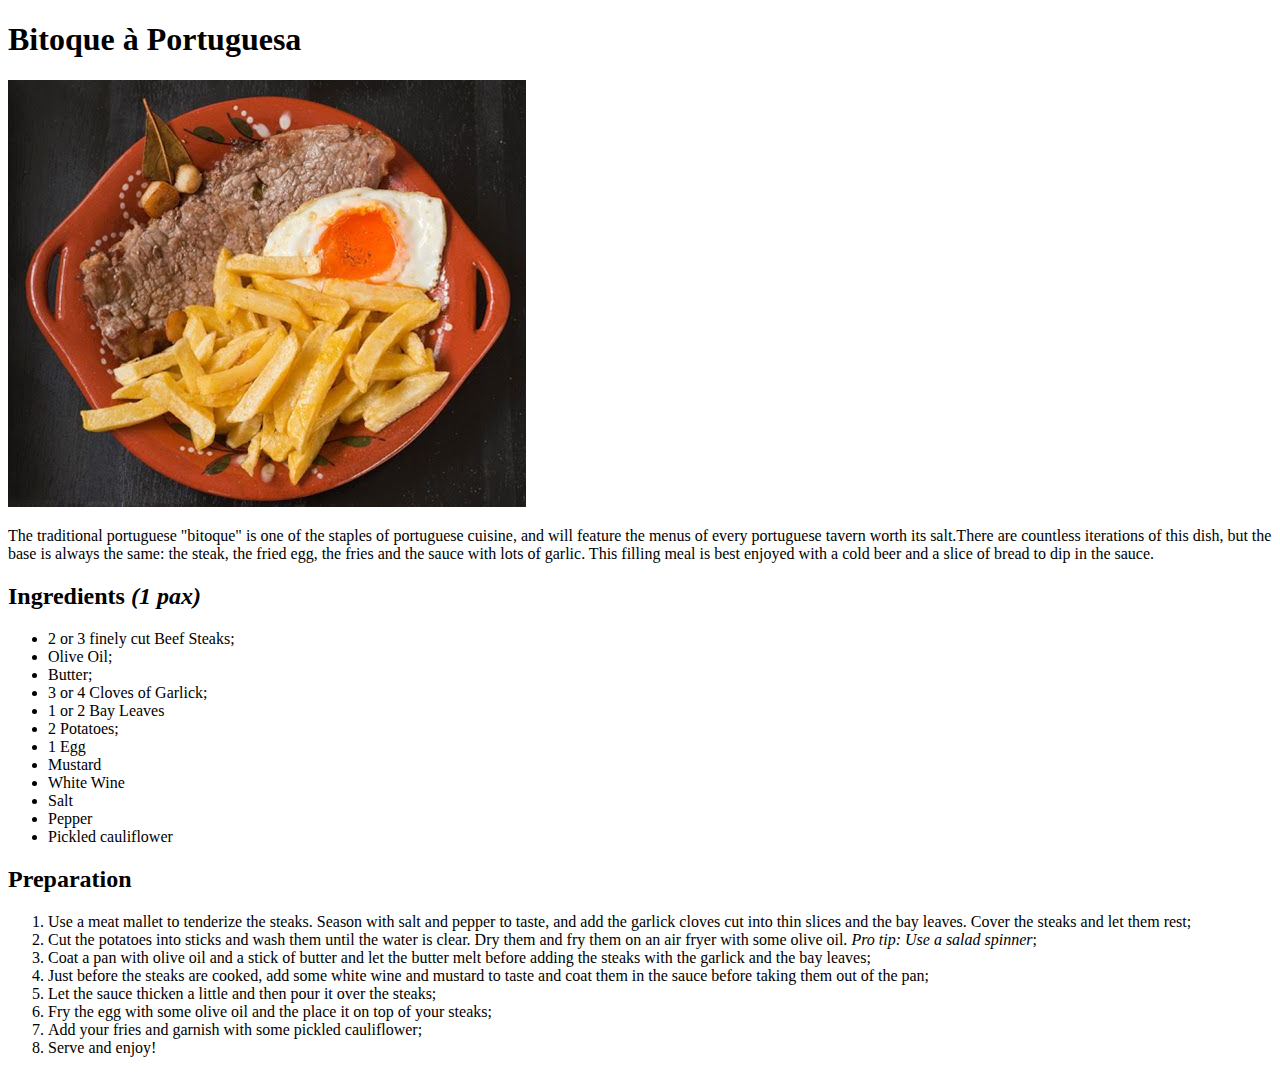
==== recipes/bitoque.html @ f0ad7955 "Edit index.html and pataniscas.html. Add bitoque.html and bitoque.jpg." ====
<!DOCTYPE html>
<html lang="en">
    <head>
        <meta charset="utf-8">
        <title>Odin Recipes | Bitoque à Portuguesa</title>
    </head>
    <body>
        <h1>Bitoque à Portuguesa</h1>
        <img src="../images/bitoque.jpg" alt="Bitoque à Portuguesa" height="427" width="518">
        <p>The traditional portuguese "bitoque" is one of the staples of portuguese cuisine, and will feature the menus of every portuguese tavern worth its salt.There are countless iterations of this dish, but the base is always the same: the steak, the fried egg, the fries and the sauce with lots of garlic. This filling meal is best enjoyed with a cold beer and a slice of bread to dip in the sauce.</p>
        <h2>Ingredients <em>(1 pax)</em></h2>
        <ul>
            <li>2 or 3 finely cut Beef Steaks;</li>
            <li>Olive Oil;</li>
            <li>Butter;</li>
            <li>3 or 4 Cloves of Garlick;</li>
            <li>1 or 2 Bay Leaves</li>
            <li>2 Potatoes;</li>
            <li>1 Egg</li>
            <li>Mustard</li>
            <li>White Wine</li>
            <li>Salt</li>
            <li>Pepper</li>
            <li>Pickled cauliflower</li>
        </ul>
        <h2>Preparation</h2>
        <ol>
            <li>Use a meat mallet to tenderize the steaks. Season with salt and pepper to taste, and add the garlick cloves cut into thin slices and the bay leaves. Cover the steaks and let them rest;</li>
            <li>Cut the potatoes into sticks and wash them until the water is clear. Dry them and fry them on an air fryer with some olive oil. <em>Pro tip: Use a salad spinner</em>;</li>
            <li>Coat a pan with olive oil and a stick of butter and let the butter melt before adding the steaks with the garlick and the bay leaves;</li>
            <li>Just before the steaks are cooked, add some white wine and mustard to taste and coat them in the sauce before taking them out of the pan;</li>
            <li>Let the sauce thicken a little and then pour it over the steaks;</li>
            <li>Fry the egg with some olive oil and the place it on top of your steaks;</li>
            <li>Add your fries and garnish with some pickled cauliflower;</li>
            <li>Serve and enjoy!</li>
        </ol>
    </body>
</html>
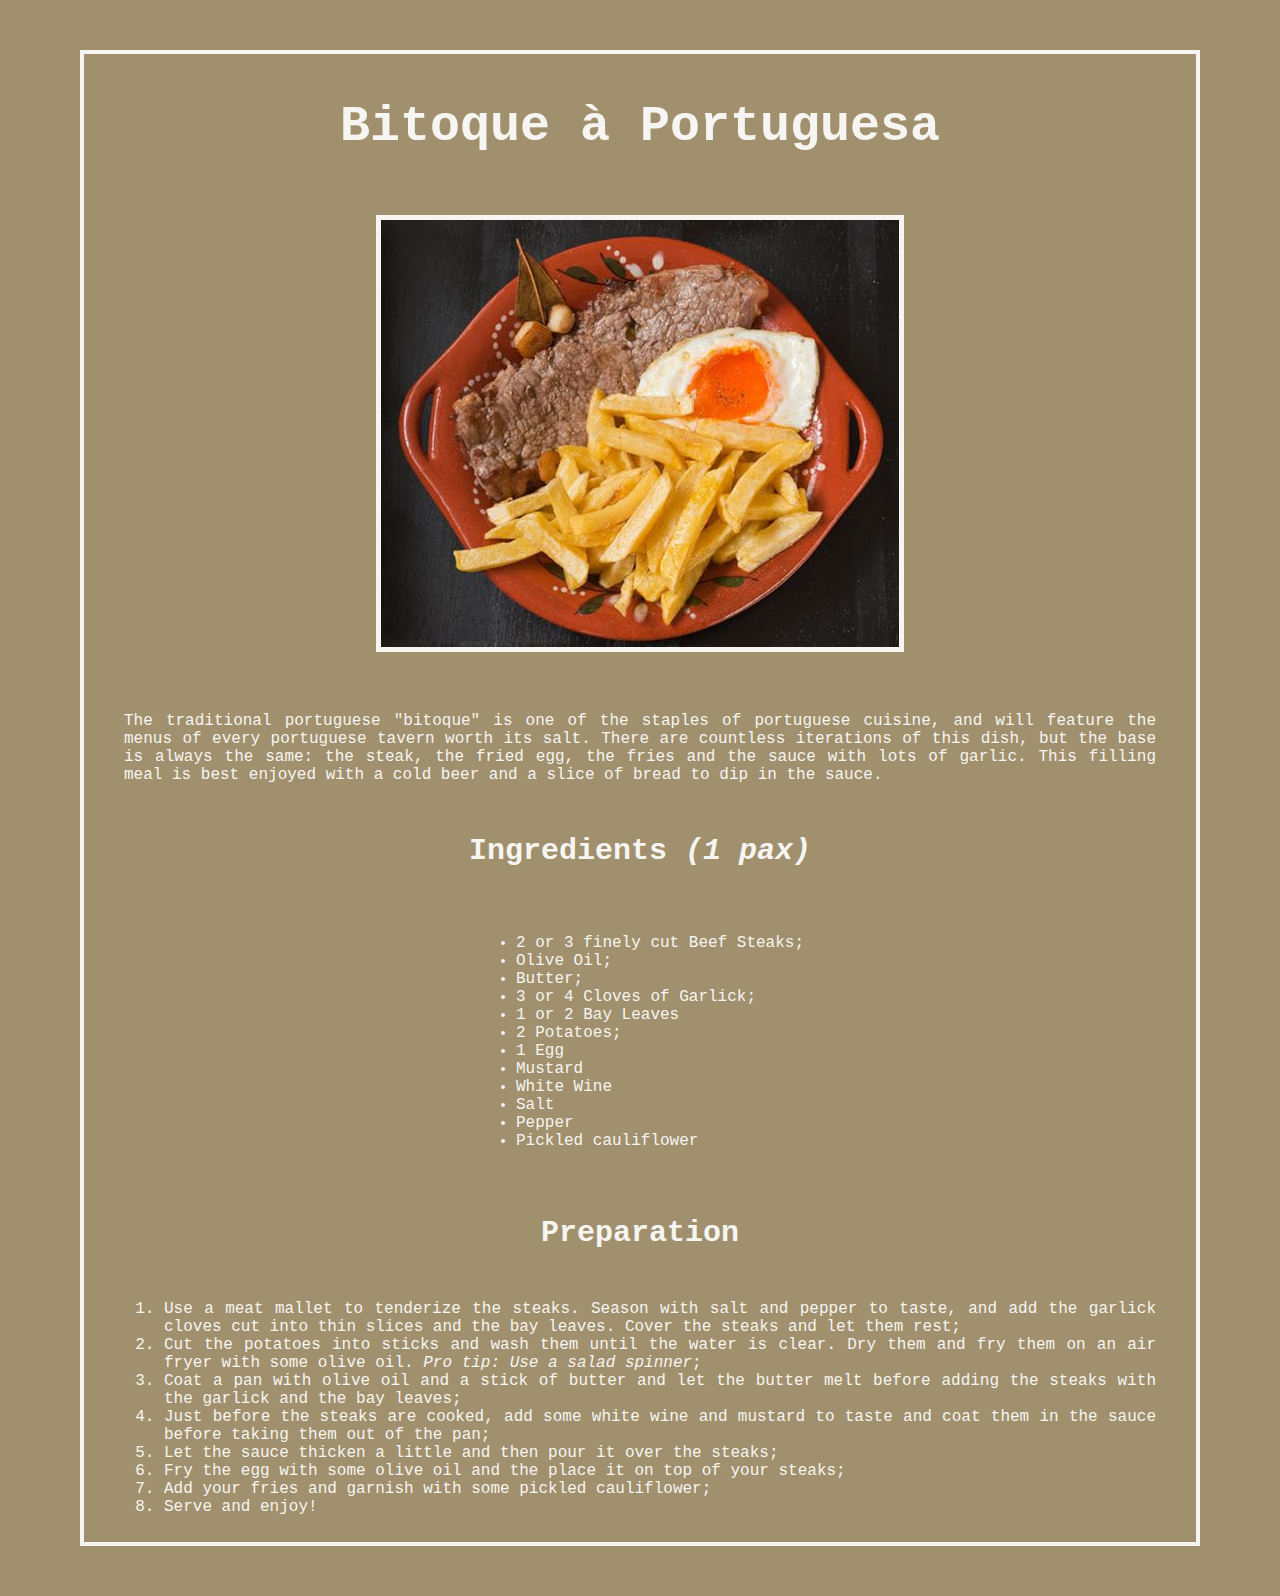
==== commit e287830b: "Add styles.css and edit bitoque.html, pataniscas.html and styles.css" ====
--- a/recipes/bitoque.html
+++ b/recipes/bitoque.html
@@ -3,27 +3,30 @@
     <head>
         <meta charset="utf-8">
         <title>Odin Recipes | Bitoque à Portuguesa</title>
+        <link rel="stylesheet" href="../styles.css">
     </head>
     <body>
-        <h1>Bitoque à Portuguesa</h1>
-        <img src="../images/bitoque.jpg" alt="Bitoque à Portuguesa" height="427" width="518">
-        <p>The traditional portuguese "bitoque" is one of the staples of portuguese cuisine, and will feature the menus of every portuguese tavern worth its salt.There are countless iterations of this dish, but the base is always the same: the steak, the fried egg, the fries and the sauce with lots of garlic. This filling meal is best enjoyed with a cold beer and a slice of bread to dip in the sauce.</p>
-        <h2>Ingredients <em>(1 pax)</em></h2>
-        <ul>
-            <li>2 or 3 finely cut Beef Steaks;</li>
-            <li>Olive Oil;</li>
-            <li>Butter;</li>
-            <li>3 or 4 Cloves of Garlick;</li>
-            <li>1 or 2 Bay Leaves</li>
-            <li>2 Potatoes;</li>
-            <li>1 Egg</li>
-            <li>Mustard</li>
-            <li>White Wine</li>
-            <li>Salt</li>
-            <li>Pepper</li>
-            <li>Pickled cauliflower</li>
-        </ul>
-        <h2>Preparation</h2>
+        <h1 class="title">Bitoque à Portuguesa</h1>
+        <img src="../images/bitoque.jpg" alt="Bitoque à Portuguesa" height="427" width="518" class="pic">
+        <p>The traditional portuguese "bitoque" is one of the staples of portuguese cuisine, and will feature the menus of every portuguese tavern worth its salt. There are countless iterations of this dish, but the base is always the same: the steak, the fried egg, the fries and the sauce with lots of garlic. This filling meal is best enjoyed with a cold beer and a slice of bread to dip in the sauce.</p>
+        <h2 class="sub-title">Ingredients <em>(1 pax)</em></h2>
+        <div class="ingredients">
+            <ul class="list">
+                <li>2 or 3 finely cut Beef Steaks;</li>
+                <li>Olive Oil;</li>
+                <li>Butter;</li>
+                <li>3 or 4 Cloves of Garlick;</li>
+                <li>1 or 2 Bay Leaves</li>
+                <li>2 Potatoes;</li>
+                <li>1 Egg</li>
+                <li>Mustard</li>
+                <li>White Wine</li>
+                <li>Salt</li>
+                <li>Pepper</li>
+                <li>Pickled cauliflower</li> 
+            </ul>
+        </div>
+        <h2 class="sub-title">Preparation</h2>
         <ol>
             <li>Use a meat mallet to tenderize the steaks. Season with salt and pepper to taste, and add the garlick cloves cut into thin slices and the bay leaves. Cover the steaks and let them rest;</li>
             <li>Cut the potatoes into sticks and wash them until the water is clear. Dry them and fry them on an air fryer with some olive oil. <em>Pro tip: Use a salad spinner</em>;</li>
--- a/styles.css
+++ b/styles.css
@@ -0,0 +1,34 @@
+body {
+    background: rgb(160, 144, 109);
+    color: rgb(247, 245, 241);
+    font-family: "Courier New";
+    margin: 50px 80px;
+    padding: 10px 40px;
+    border: 4px solid rgb(247, 245, 241);
+    text-align: justify
+}
+
+.title {
+    text-align: center;
+    font-size: 50px;
+}
+.sub-title {
+    text-align: center;
+    margin: 50px auto;
+    font-size: 30px;
+}
+
+.ingredients {
+    text-align: center;
+}
+
+.list {
+    display: inline-block;
+    text-align: left;
+}
+
+.pic {
+    display: block;
+    border: 5px solid rgb(247, 245, 241);
+    margin: 60px auto;
+}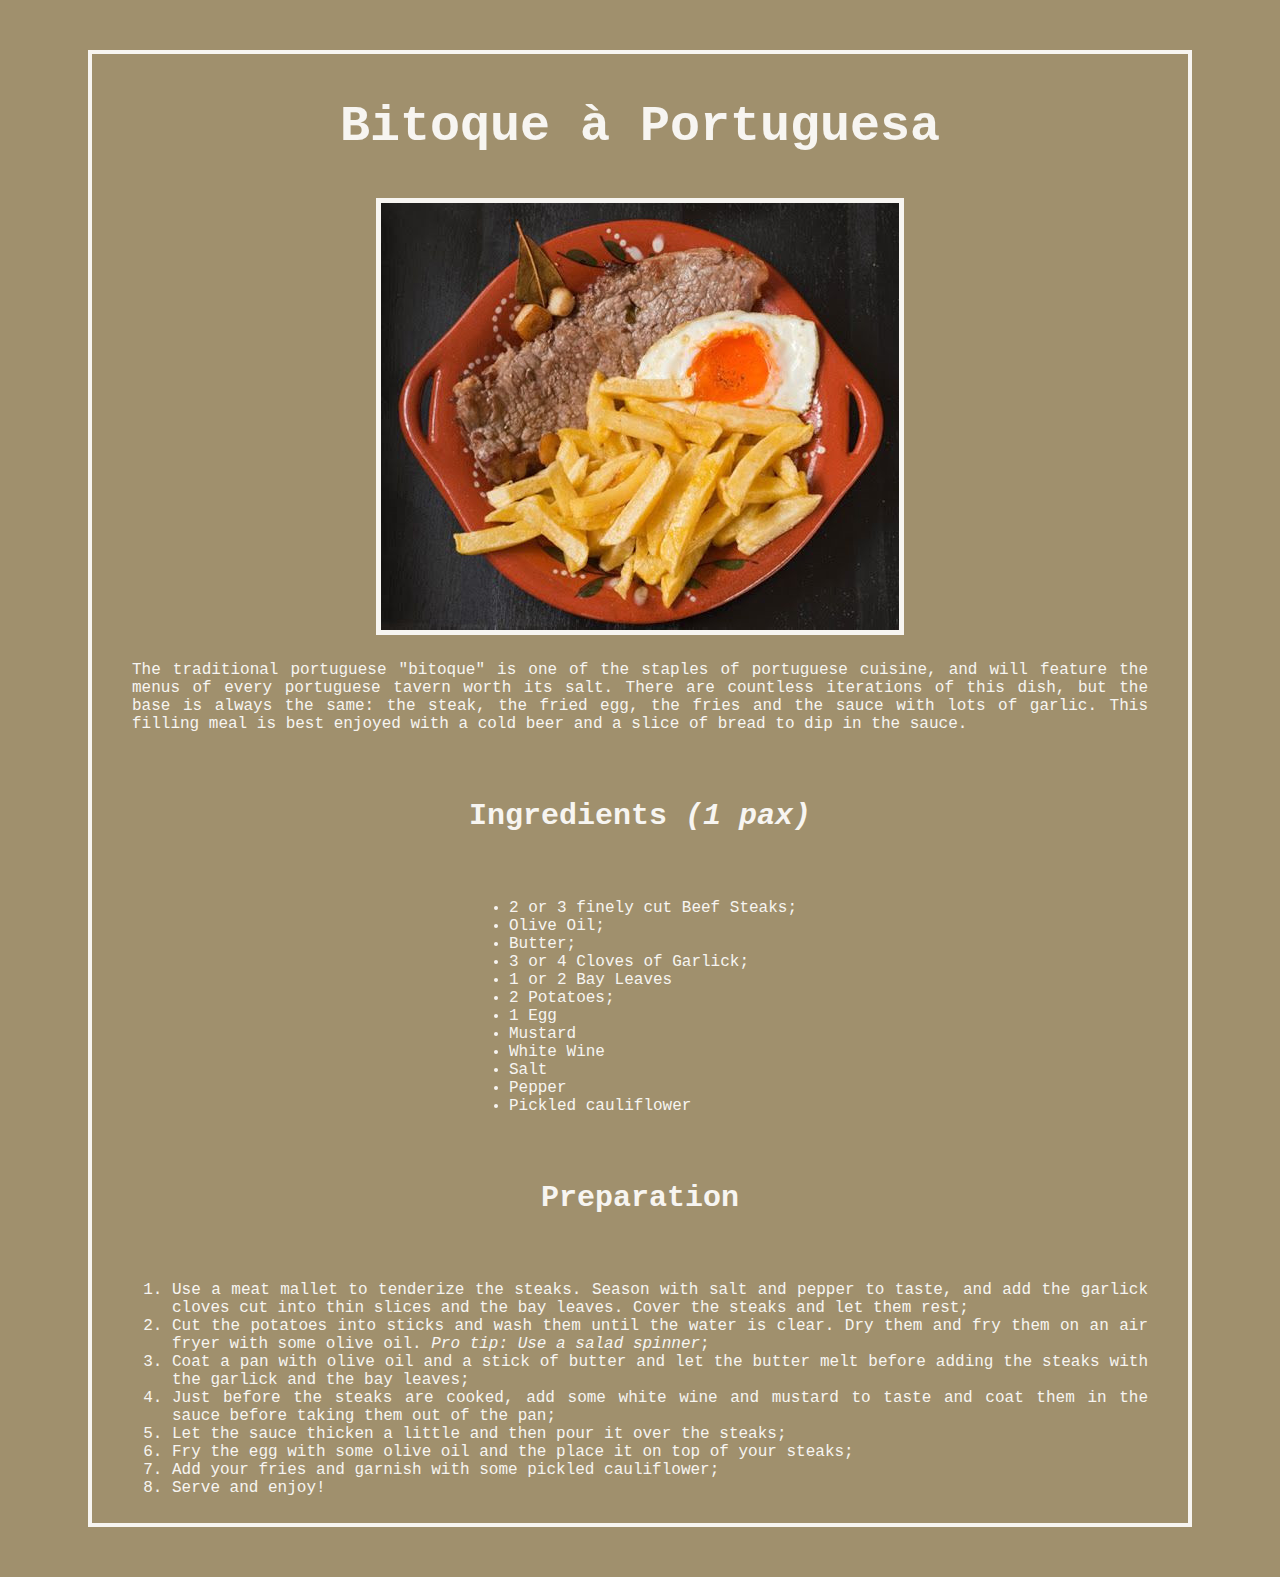
==== commit cc176c94: "Edit styles.css, pataniscas.html and bitoque.html with flexbox" ====
--- a/recipes/bitoque.html
+++ b/recipes/bitoque.html
@@ -1,41 +1,57 @@
 <!DOCTYPE html>
 <html lang="en">
+
     <head>
+
         <meta charset="utf-8">
         <title>Odin Recipes | Bitoque à Portuguesa</title>
         <link rel="stylesheet" href="../styles.css">
+
     </head>
+
     <body>
-        <h1 class="title">Bitoque à Portuguesa</h1>
-        <img src="../images/bitoque.jpg" alt="Bitoque à Portuguesa" height="427" width="518" class="pic">
-        <p>The traditional portuguese "bitoque" is one of the staples of portuguese cuisine, and will feature the menus of every portuguese tavern worth its salt. There are countless iterations of this dish, but the base is always the same: the steak, the fried egg, the fries and the sauce with lots of garlic. This filling meal is best enjoyed with a cold beer and a slice of bread to dip in the sauce.</p>
-        <h2 class="sub-title">Ingredients <em>(1 pax)</em></h2>
-        <div class="ingredients">
-            <ul class="list">
-                <li>2 or 3 finely cut Beef Steaks;</li>
-                <li>Olive Oil;</li>
-                <li>Butter;</li>
-                <li>3 or 4 Cloves of Garlick;</li>
-                <li>1 or 2 Bay Leaves</li>
-                <li>2 Potatoes;</li>
-                <li>1 Egg</li>
-                <li>Mustard</li>
-                <li>White Wine</li>
-                <li>Salt</li>
-                <li>Pepper</li>
-                <li>Pickled cauliflower</li> 
-            </ul>
+
+        <div class="main-container">
+            <div class="description-container">
+                <h1 class="title">Bitoque à Portuguesa</h1>
+                <img src="../images/bitoque.jpg" alt="Bitoque à Portuguesa" height="427" width="518" class="pic">
+                <p class="desc">The traditional portuguese "bitoque" is one of the staples of portuguese cuisine, and will feature the menus of every portuguese tavern worth its salt. There are countless iterations of this dish, but the base is always the same: the steak, the fried egg, the fries and the sauce with lots of garlic. This filling meal is best enjoyed with a cold beer and a slice of bread to dip in the sauce.</p>
+            </div>
+        
+            <div class="ingredients-container">
+                <h2 class="sub-title">Ingredients <em>(1 pax)</em></h2>
+                <div class="ingredients">
+                    <ul class="list">
+                        <li>2 or 3 finely cut Beef Steaks;</li>
+                        <li>Olive Oil;</li>
+                        <li>Butter;</li>
+                        <li>3 or 4 Cloves of Garlick;</li>
+                        <li>1 or 2 Bay Leaves</li>
+                        <li>2 Potatoes;</li>
+                        <li>1 Egg</li>
+                        <li>Mustard</li>
+                        <li>White Wine</li>
+                        <li>Salt</li>
+                        <li>Pepper</li>
+                        <li>Pickled cauliflower</li> 
+                    </ul>
+                </div>
+            </div>
+        
+            <div class="steps-container">
+                <h2 class="sub-title">Preparation</h2>
+                <ol class="steps">
+                    <li>Use a meat mallet to tenderize the steaks. Season with salt and pepper to taste, and add the garlick cloves cut into thin slices and the bay leaves. Cover the steaks and let them rest;</li>
+                    <li>Cut the potatoes into sticks and wash them until the water is clear. Dry them and fry them on an air fryer with some olive oil. <em>Pro tip: Use a salad spinner</em>;</li>
+                    <li>Coat a pan with olive oil and a stick of butter and let the butter melt before adding the steaks with the garlick and the bay leaves;</li>
+                    <li>Just before the steaks are cooked, add some white wine and mustard to taste and coat them in the sauce before taking them out of the pan;</li>
+                    <li>Let the sauce thicken a little and then pour it over the steaks;</li>
+                    <li>Fry the egg with some olive oil and the place it on top of your steaks;</li>
+                    <li>Add your fries and garnish with some pickled cauliflower;</li>
+                    <li>Serve and enjoy!</li>
+                </ol>
+            </div>
         </div>
-        <h2 class="sub-title">Preparation</h2>
-        <ol>
-            <li>Use a meat mallet to tenderize the steaks. Season with salt and pepper to taste, and add the garlick cloves cut into thin slices and the bay leaves. Cover the steaks and let them rest;</li>
-            <li>Cut the potatoes into sticks and wash them until the water is clear. Dry them and fry them on an air fryer with some olive oil. <em>Pro tip: Use a salad spinner</em>;</li>
-            <li>Coat a pan with olive oil and a stick of butter and let the butter melt before adding the steaks with the garlick and the bay leaves;</li>
-            <li>Just before the steaks are cooked, add some white wine and mustard to taste and coat them in the sauce before taking them out of the pan;</li>
-            <li>Let the sauce thicken a little and then pour it over the steaks;</li>
-            <li>Fry the egg with some olive oil and the place it on top of your steaks;</li>
-            <li>Add your fries and garnish with some pickled cauliflower;</li>
-            <li>Serve and enjoy!</li>
-        </ol>
+
     </body>
 </html>--- a/styles.css
+++ b/styles.css
@@ -2,20 +2,43 @@
     background: rgb(160, 144, 109);
     color: rgb(247, 245, 241);
     font-family: "Courier New";
+}
+
+.main-container {
+    display:flex;
     margin: 50px 80px;
     padding: 10px 40px;
     border: 4px solid rgb(247, 245, 241);
-    text-align: justify
+    justify-content: center;
+    flex-direction: column;
+    align-items: center;
+    flex: 0 1 0;
 }
 
 .title {
     text-align: center;
     font-size: 50px;
 }
-.sub-title {
-    text-align: center;
-    margin: 50px auto;
-    font-size: 30px;
+
+.description-container {
+    display:flex;
+    flex-direction: column;
+}
+
+.desc {
+    text-align: justify;
+}
+
+.pic {
+    border: 5px solid rgb(247, 245, 241);
+    margin:10px;
+    align-self: center;
+    flex: auto;
+}
+
+.ingredients-container {
+    display:flex;
+    flex-direction: column;
 }
 
 .ingredients {
@@ -23,12 +46,33 @@
 }
 
 .list {
-    display: inline-block;
+    display: flex;
+    flex-direction: column;
     text-align: left;
 }
 
-.pic {
-    display: block;
-    border: 5px solid rgb(247, 245, 241);
-    margin: 60px auto;
-}+.steps-container {
+    display:flex;
+    flex-direction: column;
+}
+
+.steps {
+   text-align: justify
+}
+
+.sub-title {
+    text-align: center;
+    margin: 50px auto;
+    font-size: 30px;
+}
+
+/* 
+> Use display: flex; to create a flex container.
+> Use justify-content to define the horizontal alignment of items.
+> Use align-items to define the vertical alignment of items.
+> Use flex-direction if you need columns instead of rows.
+> Use the row-reverse or column-reverse values to flip item order.
+> Use order to customize the order of individual elements.
+> Use align-self to vertically align individual items.
+> Use flex to create flexible boxes that can stretch and shrink.
+ */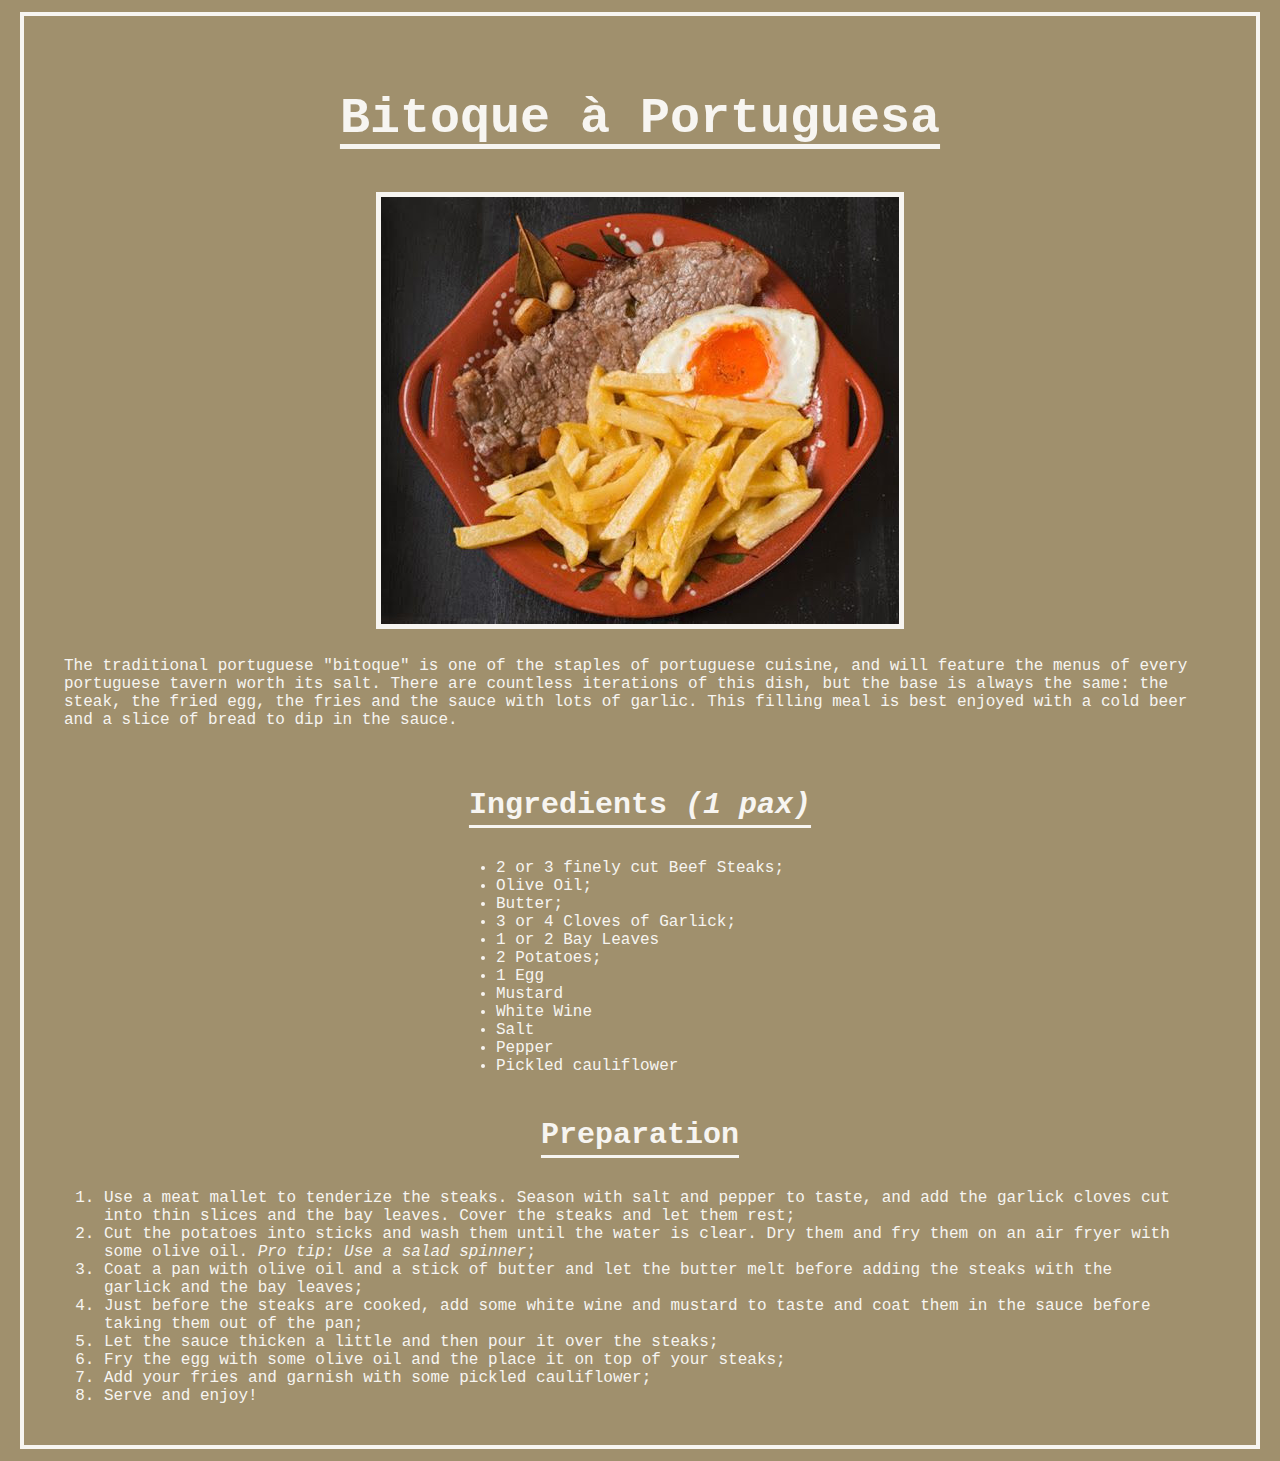
==== commit 4a360aaa: "Edit pataniscas.html, bitoque.html and styles.css" ====
--- a/recipes/bitoque.html
+++ b/recipes/bitoque.html
@@ -11,47 +11,47 @@
 
     <body>
 
-        <div class="main-container">
-            <div class="description-container">
-                <h1 class="title">Bitoque à Portuguesa</h1>
-                <img src="../images/bitoque.jpg" alt="Bitoque à Portuguesa" height="427" width="518" class="pic">
-                <p class="desc">The traditional portuguese "bitoque" is one of the staples of portuguese cuisine, and will feature the menus of every portuguese tavern worth its salt. There are countless iterations of this dish, but the base is always the same: the steak, the fried egg, the fries and the sauce with lots of garlic. This filling meal is best enjoyed with a cold beer and a slice of bread to dip in the sauce.</p>
-            </div>
+       
+        <div class="description-container">
+            <h1 class="title">Bitoque à Portuguesa</h1>
+            <img src="../images/bitoque.jpg" alt="Bitoque à Portuguesa" height="427" width="518" class="pic">
+            <p class="desc">The traditional portuguese "bitoque" is one of the staples of portuguese cuisine, and will feature the menus of every portuguese tavern worth its salt. There are countless iterations of this dish, but the base is always the same: the steak, the fried egg, the fries and the sauce with lots of garlic. This filling meal is best enjoyed with a cold beer and a slice of bread to dip in the sauce.</p>
+        </div>
         
-            <div class="ingredients-container">
-                <h2 class="sub-title">Ingredients <em>(1 pax)</em></h2>
-                <div class="ingredients">
-                    <ul class="list">
-                        <li>2 or 3 finely cut Beef Steaks;</li>
-                        <li>Olive Oil;</li>
-                        <li>Butter;</li>
-                        <li>3 or 4 Cloves of Garlick;</li>
-                        <li>1 or 2 Bay Leaves</li>
-                        <li>2 Potatoes;</li>
-                        <li>1 Egg</li>
-                        <li>Mustard</li>
-                        <li>White Wine</li>
-                        <li>Salt</li>
-                        <li>Pepper</li>
-                        <li>Pickled cauliflower</li> 
-                    </ul>
-                </div>
-            </div>
-        
-            <div class="steps-container">
-                <h2 class="sub-title">Preparation</h2>
-                <ol class="steps">
-                    <li>Use a meat mallet to tenderize the steaks. Season with salt and pepper to taste, and add the garlick cloves cut into thin slices and the bay leaves. Cover the steaks and let them rest;</li>
-                    <li>Cut the potatoes into sticks and wash them until the water is clear. Dry them and fry them on an air fryer with some olive oil. <em>Pro tip: Use a salad spinner</em>;</li>
-                    <li>Coat a pan with olive oil and a stick of butter and let the butter melt before adding the steaks with the garlick and the bay leaves;</li>
-                    <li>Just before the steaks are cooked, add some white wine and mustard to taste and coat them in the sauce before taking them out of the pan;</li>
-                    <li>Let the sauce thicken a little and then pour it over the steaks;</li>
-                    <li>Fry the egg with some olive oil and the place it on top of your steaks;</li>
-                    <li>Add your fries and garnish with some pickled cauliflower;</li>
-                    <li>Serve and enjoy!</li>
-                </ol>
+        <div class="ingredients-container">
+            <h2 class="sub-title">Ingredients <em>(1 pax)</em></h2>
+            <div class="ingredients">
+                <ul>
+                    <li>2 or 3 finely cut Beef Steaks;</li>
+                    <li>Olive Oil;</li>
+                    <li>Butter;</li>
+                    <li>3 or 4 Cloves of Garlick;</li>
+                    <li>1 or 2 Bay Leaves</li>
+                    <li>2 Potatoes;</li>
+                    <li>1 Egg</li>
+                    <li>Mustard</li>
+                    <li>White Wine</li>
+                    <li>Salt</li>
+                    <li>Pepper</li>
+                    <li>Pickled cauliflower</li> 
+                </ul>
             </div>
         </div>
+        
+        <div class="steps-container">
+            <h2 class="sub-title">Preparation</h2>
+            <ol>
+                <li>Use a meat mallet to tenderize the steaks. Season with salt and pepper to taste, and add the garlick cloves cut into thin slices and the bay leaves. Cover the steaks and let them rest;</li>
+                <li>Cut the potatoes into sticks and wash them until the water is clear. Dry them and fry them on an air fryer with some olive oil. <em>Pro tip: Use a salad spinner</em>;</li>
+                <li>Coat a pan with olive oil and a stick of butter and let the butter melt before adding the steaks with the garlick and the bay leaves;</li>
+                <li>Just before the steaks are cooked, add some white wine and mustard to taste and coat them in the sauce before taking them out of the pan;</li>
+                <li>Let the sauce thicken a little and then pour it over the steaks;</li>
+                <li>Fry the egg with some olive oil and the place it on top of your steaks;</li>
+                <li>Add your fries and garnish with some pickled cauliflower;</li>
+                <li>Serve and enjoy!</li>
+            </ol>
+        </div>
+        
 
     </body>
 </html>--- a/styles.css
+++ b/styles.css
@@ -2,77 +2,53 @@
     background: rgb(160, 144, 109);
     color: rgb(247, 245, 241);
     font-family: "Courier New";
+    display: flex;
+    flex-direction: column;
+    justify-content: space-between;
+    align-items: center;
+    gap: 18px;
+    padding: 40px;
+    border: 4px solid rgb(247, 245, 241);
+    margin: 12px 20px;
+    min-width: 500px;
 }
 
-.main-container {
-    display:flex;
-    margin: 50px 80px;
-    padding: 10px 40px;
-    border: 4px solid rgb(247, 245, 241);
-    justify-content: center;
-    flex-direction: column;
-    align-items: center;
-    flex: 0 1 0;
+.title,
+.sub-title {
+    text-align: center;
+    font-size: 50px;
+    text-decoration-line: underline;
+    text-underline-offset: 12px;
 }
 
-.title {
-    text-align: center;
-    font-size: 50px;
+.sub-title {
+    font-size: 30px;
 }
 
-.description-container {
+.description-container,
+.ingredients-container,
+.steps-container {
     display:flex;
     flex-direction: column;
-}
-
-.desc {
-    text-align: justify;
+    justify-content: center;
+    align-items: center;
+    gap: 12px;
 }
 
 .pic {
     border: 5px solid rgb(247, 245, 241);
-    margin:10px;
-    align-self: center;
-    flex: auto;
 }
 
-.ingredients-container {
-    display:flex;
-    flex-direction: column;
+ul{
+    margin: 0;
+    padding: 0;
 }
 
-.ingredients {
-    text-align: center;
+ol {
+    margin: 0;
+    padding: 0px 40px;
 }
 
-.list {
-    display: flex;
-    flex-direction: column;
-    text-align: left;
-}
-
-.steps-container {
-    display:flex;
-    flex-direction: column;
-}
-
-.steps {
+.text {
    text-align: justify
 }
-
-.sub-title {
-    text-align: center;
-    margin: 50px auto;
-    font-size: 30px;
-}
-
-/* 
-> Use display: flex; to create a flex container.
-> Use justify-content to define the horizontal alignment of items.
-> Use align-items to define the vertical alignment of items.
-> Use flex-direction if you need columns instead of rows.
-> Use the row-reverse or column-reverse values to flip item order.
-> Use order to customize the order of individual elements.
-> Use align-self to vertically align individual items.
-> Use flex to create flexible boxes that can stretch and shrink.
- */